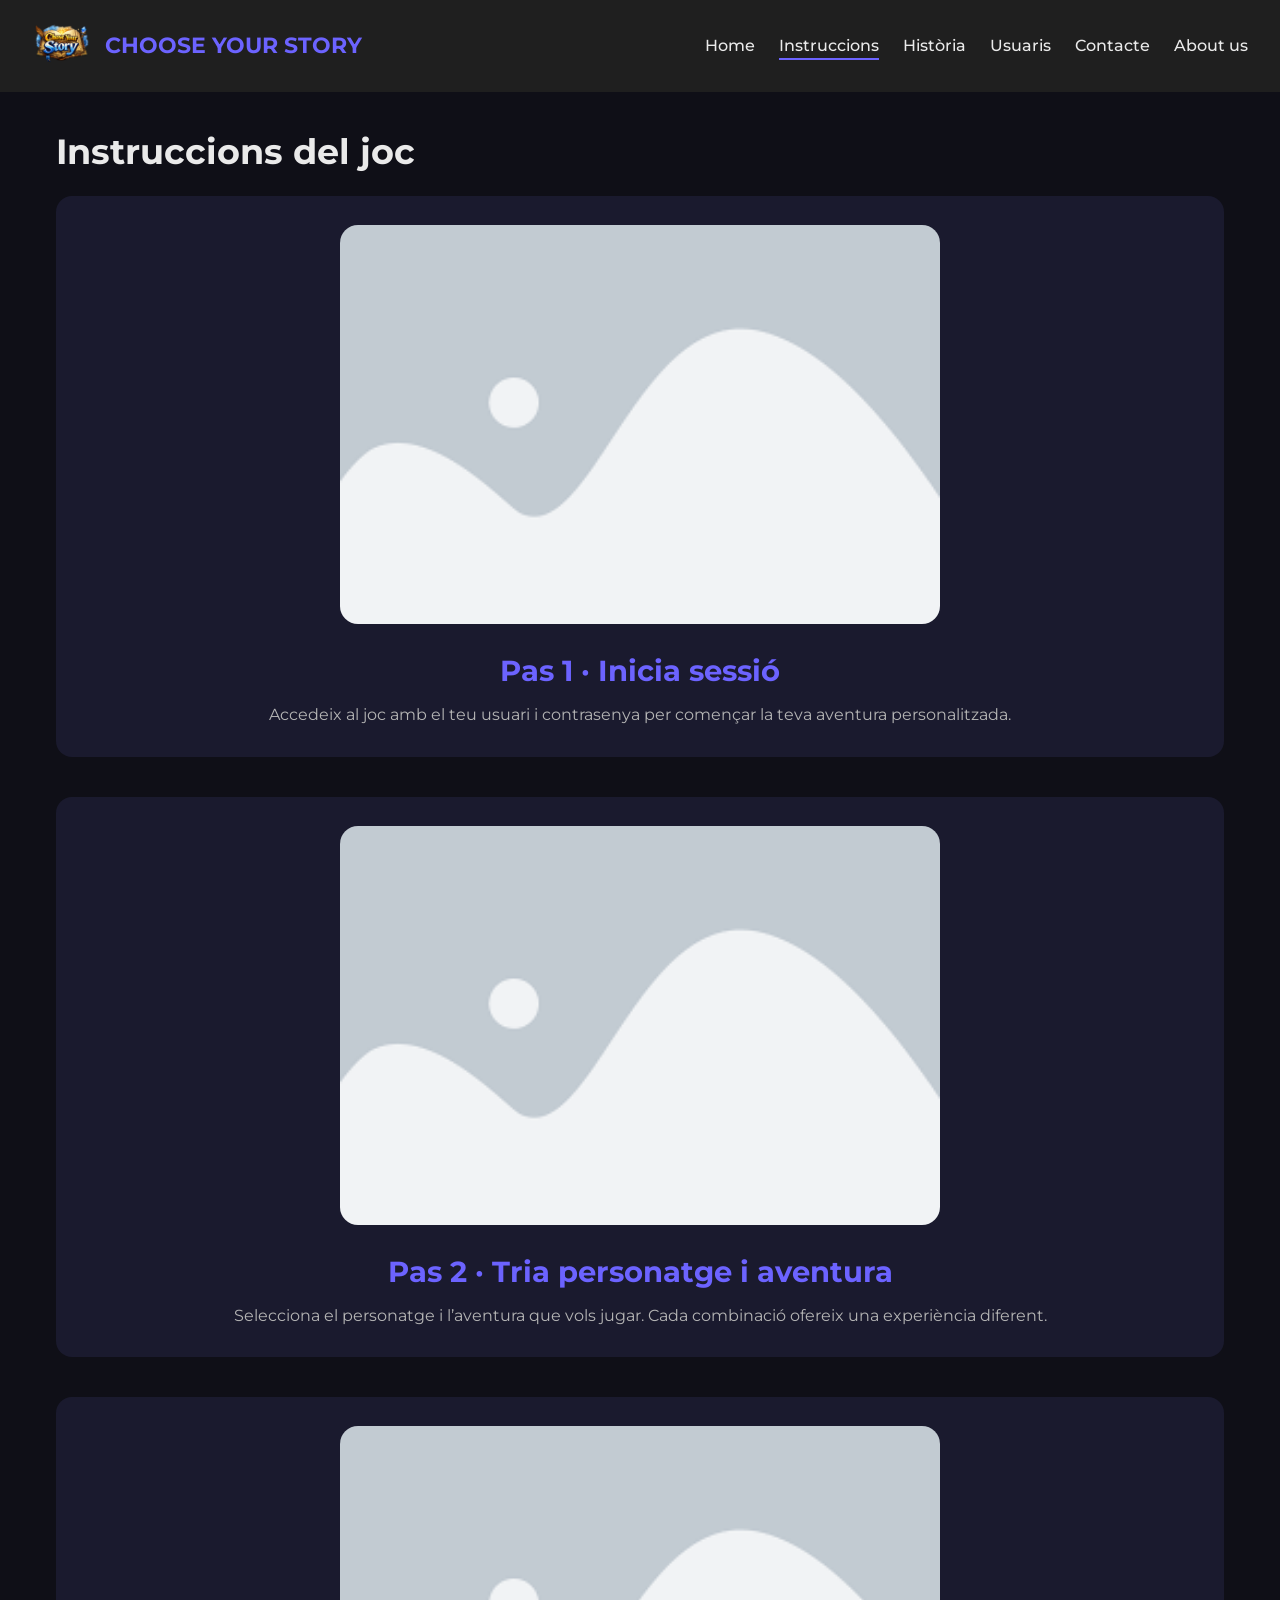
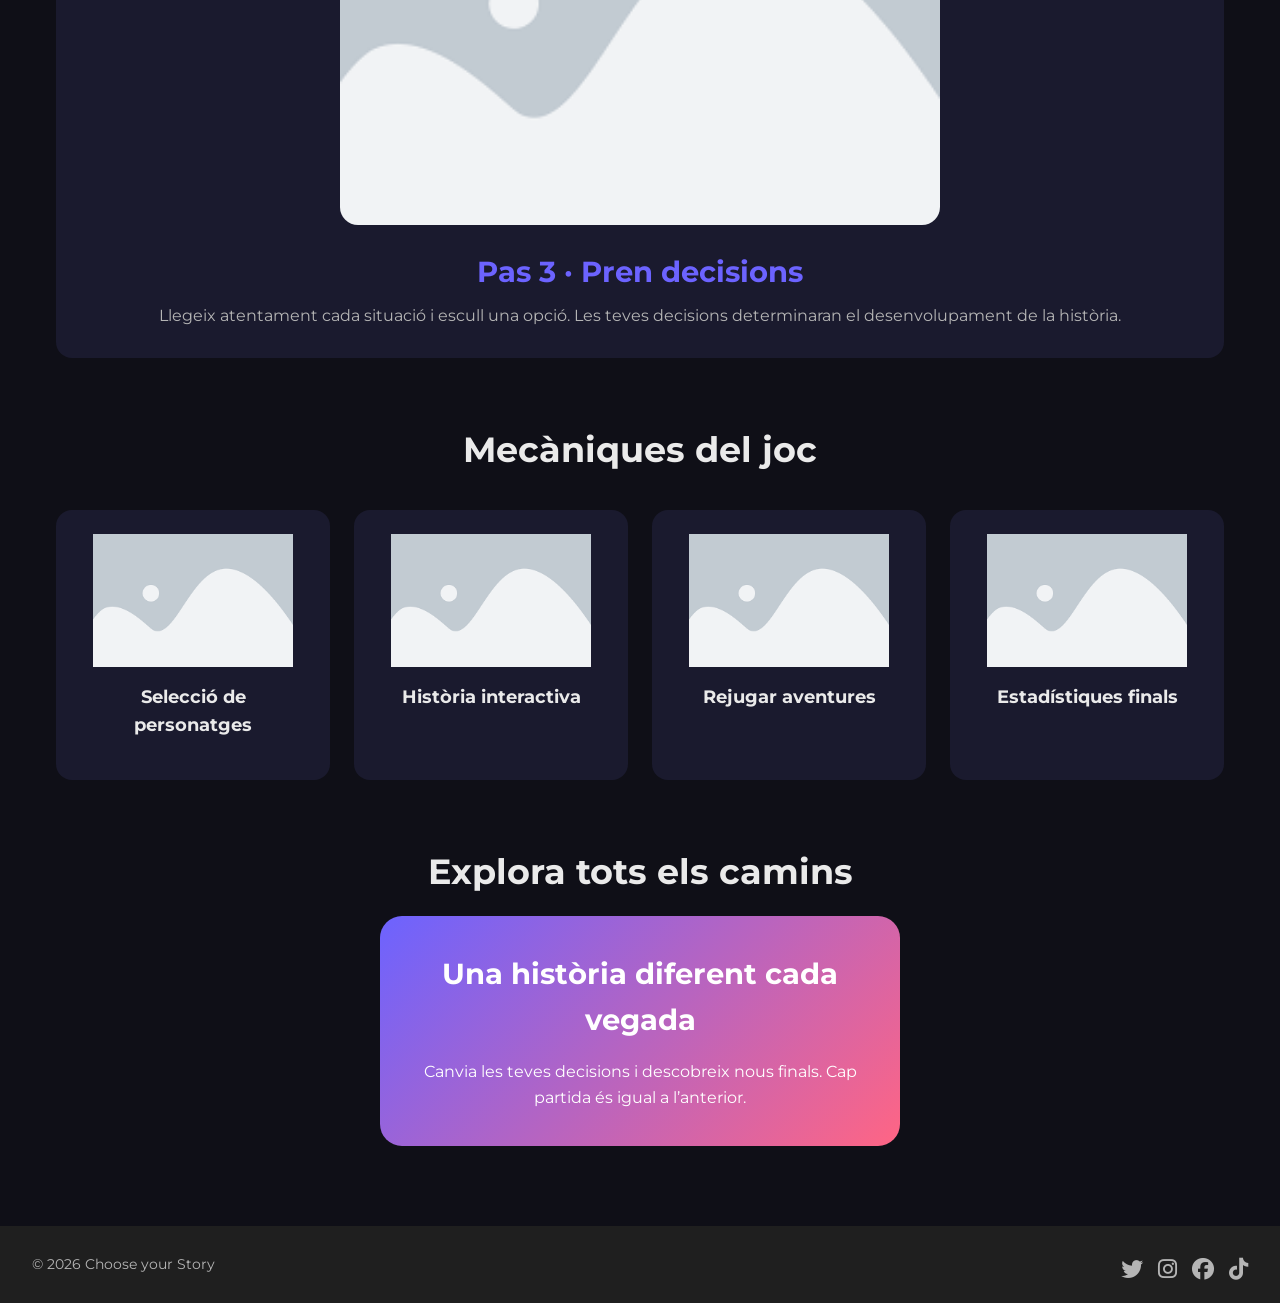
==== instructions.html @ 57b0c9cd "Remove unused files and reorganize project structure Deleted blank placeholder files and Python modu" ====
<!DOCTYPE html>
<html lang="ca">
<head>
  <meta charset="UTF-8">
  <meta name="viewport" content="width=device-width, initial-scale=1.0">
  <title>Choose Your Story | Instruccions</title>
  <link rel="icon" href="assets/img/logo.png"> 

  <!-- Google Fonts -->
  <link rel="preconnect" href="https://fonts.googleapis.com">
  <link rel="preconnect" href="https://fonts.gstatic.com" crossorigin>
  <link href="https://fonts.googleapis.com/css2?family=Montserrat:wght@300;500;700&display=swap" rel="stylesheet">

  <!-- Social Icons -->
  <link rel="stylesheet" href="https://cdnjs.cloudflare.com/ajax/libs/font-awesome/6.5.1/css/all.min.css">

  <!-- CSS -->
  <link rel="stylesheet" href="css/reset.css">
  <link rel="stylesheet" href="css/layout.css">
  <link rel="stylesheet" href="css/instructions.css">
</head>

<body>
  <!-- ================= HEADER ================= -->
  <header class="main-header">
    <div class="logo">
      <img src="assets/img/logo.png" alt="logo">
      <h1>CHOOSE YOUR STORY</h1>
    </div>

    <!-- Checkbox para controlar menú -->
    <input type="checkbox" id="menu-toggle" class="menu-toggle">
    <label for="menu-toggle" class="hamburger">
      <span></span>
      <span></span>
      <span></span>
    </label>

    <nav>
      <ul class="menu">
        <li><a href="index.html">Home</a></li>
        <li><a href="instructions.html" class="active">Instruccions</a></li>
        <li><a href="history.html">Història</a></li>
        <li><a href="users.html">Usuaris</a></li>
        <li><a href="contact.html">Contacte</a></li>
        <li><a href="about.html">About us</a></li>
      </ul>
    </nav>
  </header>


  <!-- ================= MAIN ================= -->
  <main>

    <!-- ================= INSTRUCCIONS DEL JOC ================= -->
    <section class="instructions-section">
      <h2>Instruccions del joc</h2>

      <article class="instruction-item">
        <img src="assets/img/placeholder.png" alt="Pantalla de login">
        <h3>Pas 1 · Inicia sessió</h3>
        <p>
          Accedeix al joc amb el teu usuari i contrasenya per començar
          la teva aventura personalitzada.
        </p>
      </article>

      <article class="instruction-item">
        <img src="assets/img/placeholder.png" alt="Selecció de personatge">
        <h3>Pas 2 · Tria personatge i aventura</h3>
        <p>
          Selecciona el personatge i l’aventura que vols jugar.
          Cada combinació ofereix una experiència diferent.
        </p>
      </article>

      <article class="instruction-item">
        <img src="assets/img/placeholder.png" alt="Preses de decisions">
        <h3>Pas 3 · Pren decisions</h3>
        <p>
          Llegeix atentament cada situació i escull una opció.
          Les teves decisions determinaran el desenvolupament de la història.
        </p>
      </article>
    </section>

    <!-- ================= MECÀNIQUES ================= -->
    <section class="mechanics-section">
      <h2>Mecàniques del joc</h2>
    
      <div class="mechanics-grid">
      
        <div class="mechanic-card">
          <img src="assets/img/placeholder.png" alt="Selecció de personatges">
          <h3>Selecció de personatges</h3>
        </div>
      
        <div class="mechanic-card">
          <img src="assets/img/placeholder.png" alt="Història interactiva">
          <h3>Història interactiva</h3>
        </div>
      
        <div class="mechanic-card">
          <img src="assets/img/placeholder.png" alt="Rejugar aventures">
          <h3>Rejugar aventures</h3>
        </div>
      
        <div class="mechanic-card">
          <img src="assets/img/placeholder.png" alt="Estadístiques finals">
          <h3>Estadístiques finals</h3>
        </div>
      
      </div>
    </section>

    <!-- ================= TARJETA INTERACTIVA ================= -->
    <section class="interactive-section">
      <a href="history.html" class="interactive-card-link">
        <h2>Explora tots els camins</h2>
        
        <div class="interactive-card">
          <h3>Una història diferent cada vegada</h3>
          <p>
            Canvia les teves decisions i descobreix nous finals.
            Cap partida és igual a l’anterior.
          </p>
        </div>
      </a>
    </section>
  </main>

  <!-- ================= FOOTER ================= -->
  <footer class="main-footer">
    <p>© 2026 Choose your Story</p>

    <div class="social-icons">
      <a href="#"><i class="fa-brands fa-twitter"></i></a>
      <a href="#"><i class="fa-brands fa-instagram"></i></a>
      <a href="#"><i class="fa-brands fa-facebook"></i></a>
      <a href="#"><i class="fa-brands fa-tiktok"></i></a>
    </div>
  </footer>
</body>
</html>
---- css/layout.css ----
/* =====================
   VARIABLES GLOBALES
===================== */
:root {
  --primary-color: #6c63ff;
  --secondary-color: #1f1f1f;
  --accent-color: #ff6584;
  --bg-color: #0f0f17;
  --text-color: #eaeaea;
  --muted-text: #b5b5b5;
  --max-width: 1200px;
}

/* =====================
   ESTILOS GENERALES
===================== */
body {
  font-family: 'Montserrat', sans-serif;
  background-color: var(--bg-color);
  color: var(--text-color);
  line-height: 1.6;
}

main {
  max-width: var(--max-width);
  margin: auto;
  padding: 2rem 1rem;
}

h1, h2, h3, h4 {
  font-weight: 700;
}

h2 {
  font-size: 2.2rem;
  margin-bottom: 1rem;
}

h3 {
  font-size: 1.8rem;
  margin-bottom: 1rem;
  text-align: center;
}

p {
  color: var(--muted-text);
}

/* =====================
   HEADER
===================== */
.main-header {
  display: flex;
  justify-content: space-between;
  align-items: center;
  padding: 1rem 2rem;
  background: var(--secondary-color);
  position: sticky;
  top: 0;
  z-index: 1000;
}

.logo {
  display: flex;
  align-items: center;
  gap: 0.8rem;
}

.logo img {
  width: 60px;
  height: auto;
}

.logo h1 {
  font-size: 1.4rem;
  color: var(--primary-color);
}

.menu {
  display: flex;
  gap: 1.5rem;
  list-style: none;
}

.menu a {
  color: var(--text-color);
  text-decoration: none;
  font-weight: 500;
  position: relative;
}

.menu a::after {
  content: "";
  position: absolute;
  bottom: -5px;
  left: 0;
  width: 0;
  height: 2px;
  background: var(--primary-color);
  transition: width 0.3s ease;
}

.menu a:hover::after,
.menu a.active::after {
  width: 100%;
}

/* =====================
   BOTONES
===================== */
.btn-primary,
.btn-secondary {
  display: inline-block;
  margin-top: 1.5rem;
  padding: 0.8rem 1.6rem;
  border-radius: 50px;
  text-decoration: none;
  font-weight: 600;
  transition: all 0.3s ease;
}

.btn-primary {
  background: var(--primary-color);
  color: white;
}

.btn-primary:hover {
  background: var(--accent-color);
}

.btn-secondary {
  border: 2px solid var(--primary-color);
  color: var(--primary-color);
}

.btn-secondary:hover {
  background: var(--primary-color);
  color: white;
}


/* =====================
   FOOTER
===================== */
.main-footer {
  display: flex;
  justify-content: space-between;
  align-items: center;
  padding: 1rem 2rem;
  background: var(--secondary-color);
}

.main-footer p {
  font-size: 0.9rem;
}

.social-icons {
  display: flex;
  justify-content: center;
  gap: 15px;
  margin-top: 10px;
}

.social-icons a {
  color: var(--muted-text);
  font-size: 22px;
  transition: color 0.3s ease;
}

.social-icons a:hover {
  color: var(--text-color);
}


/* =====================
   RESPONSIVE MEDIA QUERIES
===================== */

/* Tablets: 768px a 1024px */
@media (max-width: 1024px) {
  body {
    font-size: 15px;
  }

  main {
    padding: 1.5rem 1rem;
  }

  h2 {
    font-size: 2rem;
  }

  h3 {
    font-size: 1.5rem;
  }

  /* Header */
  .main-header {
    padding: 1rem 1.5rem;
  }

  .logo h1 {
    font-size: 1.2rem;
  }

  .menu {
    gap: 1rem;
  }

  .menu a {
    font-size: 0.95rem;
  }

  /* Footer */
  .main-footer {
    flex-direction: column;
    gap: 1rem;
    text-align: center;
  }

  .social-icons {
    margin-top: 0.5rem;
  }
}

/* Móviles: hasta 767px */
@media (max-width: 767px) {
  body {
    font-size: 14px;
  }

  main {
    padding: 1rem 0.8rem;
  }

  h2 {
    font-size: 1.75rem;
  }

  h3 {
    font-size: 1.3rem;
  }

  /* Header */
  .main-header {
    flex-direction: column;
    align-items: flex-start;
    padding: 1rem;
    gap: 1rem;
  }

  .logo {
    gap: 0.5rem;
  }

  .logo h1 {
    font-size: 1.1rem;
  }

  .menu {
    flex-direction: column;
    width: 100%;
    gap: 0.8rem;
  }

  .menu a {
    font-size: 0.9rem;
  }

  /* Botones */
  .btn-primary,
  .btn-secondary {
    padding: 0.6rem 1.2rem;
    font-size: 0.9rem;
  }

  /* Footer */
  .main-footer {
    flex-direction: column;
    gap: 0.5rem;
    text-align: center;
  }

  .social-icons {
    margin-top: 0.5rem;
  }
}

/* =====================
   HAMBURGUESA
===================== */
.menu-toggle {
  display: none;
}

.hamburger {
  display: none; /* Solo visible en móvil */
  flex-direction: column;
  justify-content: space-between;
  width: 28px;
  height: 20px;
  cursor: pointer;
}

.hamburger span {
  display: block;
  height: 3px;
  background: var(--text-color);
  border-radius: 2px;
  transition: all 0.3s ease;
}

/* Animación hamburguesa -> X */
.menu-toggle:checked + .hamburger span:nth-child(1) {
  transform: rotate(45deg) translate(5px, 5px);
}

.menu-toggle:checked + .hamburger span:nth-child(2) {
  opacity: 0;
}

.menu-toggle:checked + .hamburger span:nth-child(3) {
  transform: rotate(-45deg) translate(5px, -5px);
}

/* =====================
   RESPONSIVE MENU
===================== */
@media (max-width: 767px) {
  /* Mostrar hamburguesa */
  .hamburger {
    display: flex;
  }

  /* Ocultar menú por defecto */
  .menu {
    flex-direction: column;
    width: 100%;
    max-height: 0;
    overflow: hidden;
    transition: max-height 0.3s ease;
  }

  /* Mostrar menú cuando el checkbox está activo */
  .menu-toggle:checked ~ nav .menu {
    max-height: 500px; /* Ajustable según número de items */
  }

  /* Ajustes de header */
  .main-header {
    flex-direction: column;
    align-items: flex-start;
    gap: 1rem;
    padding: 1rem;
  }

  .menu a {
    font-size: 0.95rem;
    padding: 0.5rem 0;
  }
}
---- css/instructions.css ----
/* =====================
   SECCIÓ INSTRUCCIONS
===================== */
.instructions-section {
  margin-bottom: 4rem;
}

.instruction-item {
  background-color: #1a1a2e;
  padding: 1.8rem;
  border-radius: 16px;
  margin-bottom: 2.5rem;
  text-align: center;
}

.instruction-item img {
  display: block;
  margin: 0 auto 1.5rem auto;
  width: 600px;
  max-width: 100%;
  border-radius: 18px;
}

.instruction-item h3 {
  color: var(--primary-color);
  margin-bottom: 0.5rem;
}

/* =====================
   MECÀNIQUES
===================== */
.mechanics-section {
  margin-bottom: 4rem;
  text-align: center;
}

.mechanics-grid {
  display: grid;
  grid-template-columns: repeat(auto-fit, minmax(220px, 1fr));
  gap: 1.5rem;
  margin-top: 2rem;
}

.mechanic-card {
  background-color: #1a1a2e;
  padding: 1.5rem;
  border-radius: 16px;
  text-align: center;
  transition: transform 0.3s ease;
}

.mechanic-card:hover {
  transform: translateY(-6px);
}

.mechanic-card img {
  display: block;
  margin: 0 auto 1rem auto;
  width: 200px;
  max-width: 100%;
}

.mechanic-card h3 {
  font-size: 1.1rem;
  color: var(--text-color);
}


/* =====================
   TARJETA INTERACTIVA
===================== */
.interactive-section {
  text-align: center;
  margin-bottom: 3rem;
}

.interactive-card {
  max-width: 520px;
  margin: auto;
  padding: 2.2rem;
  border-radius: 22px;
  background: linear-gradient(
    135deg,
    var(--primary-color),
    var(--accent-color)
  );
  color: white;
  cursor: pointer;
  transition: transform 0.4s ease, box-shadow 0.4s ease;
}

.interactive-card p {
  color: white;
}

.interactive-card:hover {
  transform: scale(1.05) rotate(-1deg);
  box-shadow: 0 25px 45px rgba(0, 0, 0, 0.4);
}


/* =====================
   RESPONSIVE MEDIA QUERIES
===================== */

/* Tablets: 768px a 1024px */
@media (max-width: 1024px) {
  /* Instructions Section */
  .instruction-item {
    padding: 1.5rem;
  }

  .instruction-item img {
    width: 100%;
  }

  .instruction-item h3 {
    font-size: 1.4rem;
  }

  /* Mechanics Section */
  .mechanics-grid {
    grid-template-columns: repeat(auto-fit, minmax(180px, 1fr));
    gap: 1.2rem;
  }

  .mechanic-card {
    padding: 1.2rem;
  }

  .mechanic-card img {
    width: 150px;
  }

  .mechanic-card h3 {
    font-size: 1rem;
  }

  /* Interactive Card */
  .interactive-card {
    max-width: 90%;
    padding: 2rem;
  }
}

/* Móviles: hasta 767px */
@media (max-width: 767px) {
  /* Instructions Section */
  .instructions-section {
    margin-bottom: 2.5rem;
  }

  .instruction-item {
    padding: 1rem;
    margin-bottom: 1.8rem;
  }

  .instruction-item img {
    width: 100%;
  }

  .instruction-item h3 {
    font-size: 1.2rem;
  }

  /* Mechanics Section */
  .mechanics-section {
    margin-bottom: 2.5rem;
  }

  .mechanics-grid {
    grid-template-columns: 1fr; /* Una sola columna */
    gap: 1rem;
  }

  .mechanic-card {
    padding: 1rem;
  }

  .mechanic-card img {
    width: 120px;
  }

  .mechanic-card h3 {
    font-size: 0.95rem;
  }

  /* Interactive Card */
  .interactive-section {
    margin-bottom: 2rem;
  }

  .interactive-card {
    max-width: 95%;
    padding: 1.5rem;
  }

  .interactive-card p {
    font-size: 0.95rem;
  }
}
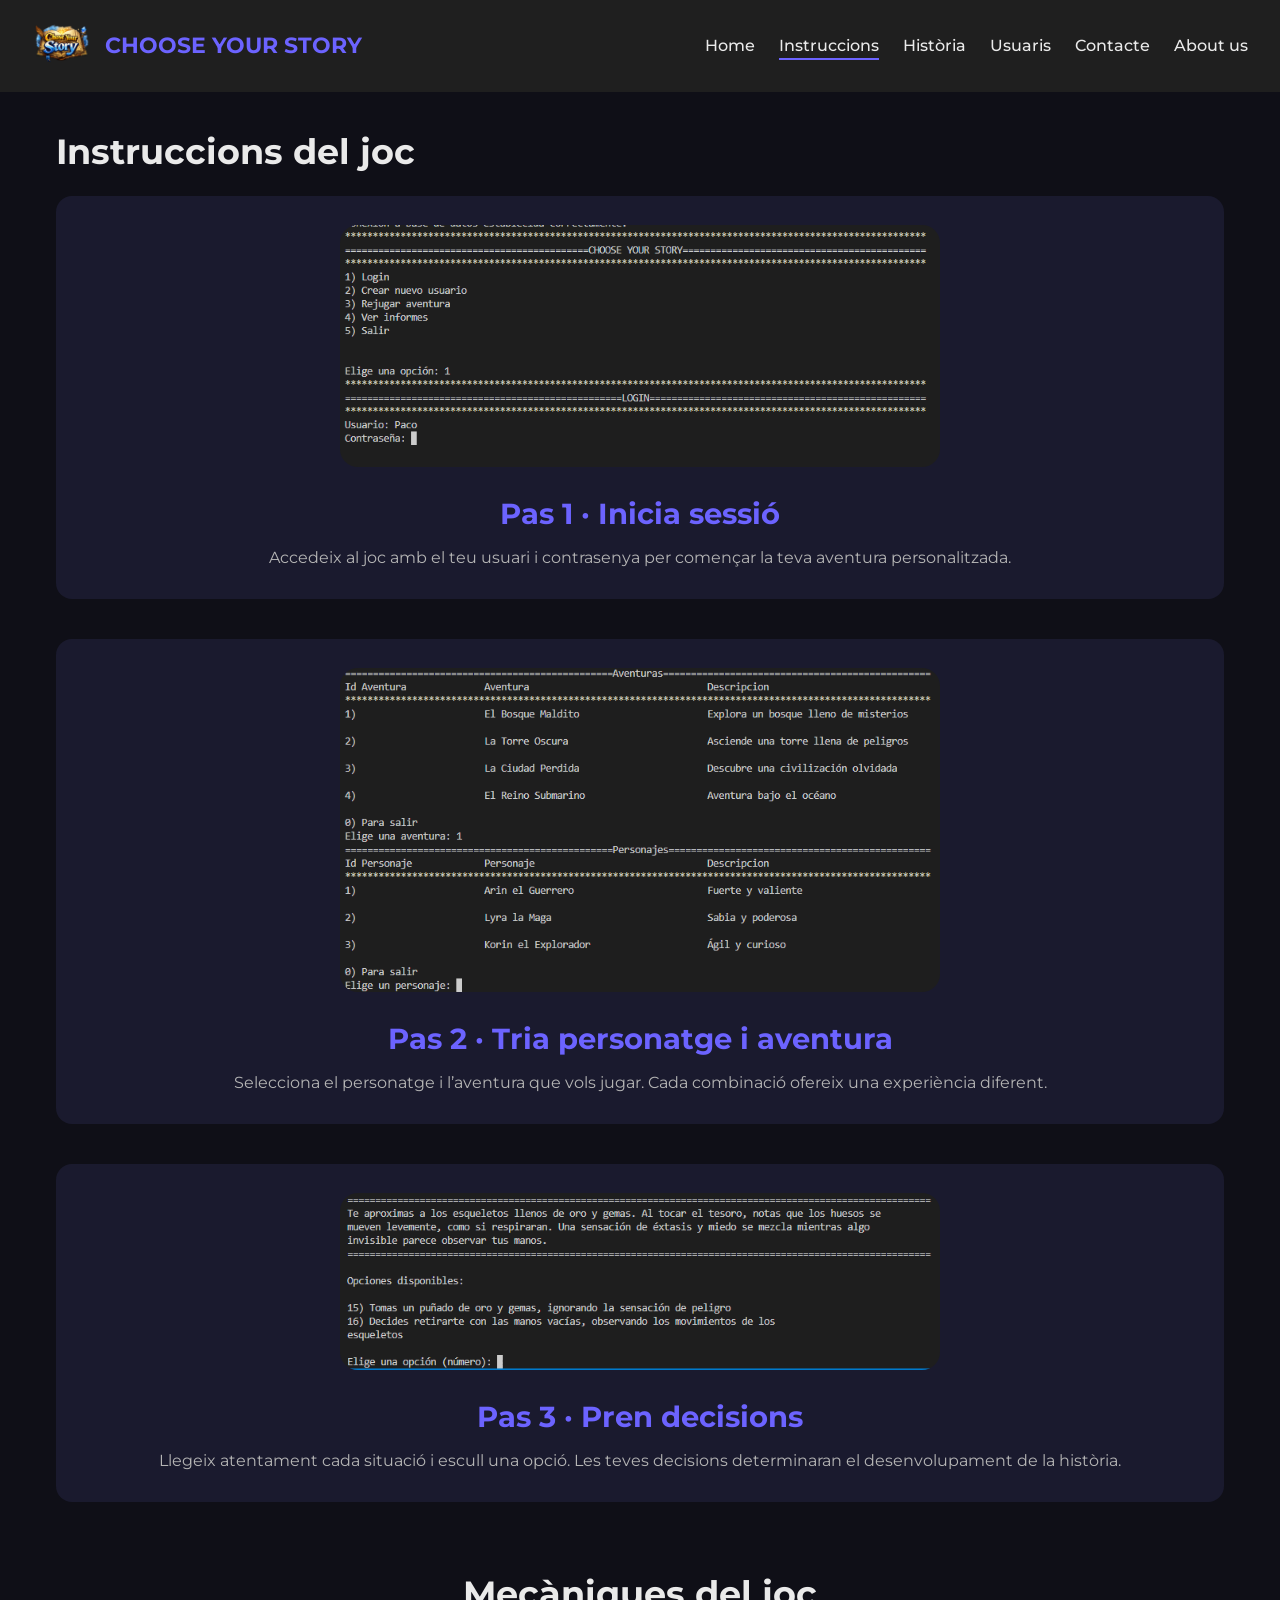
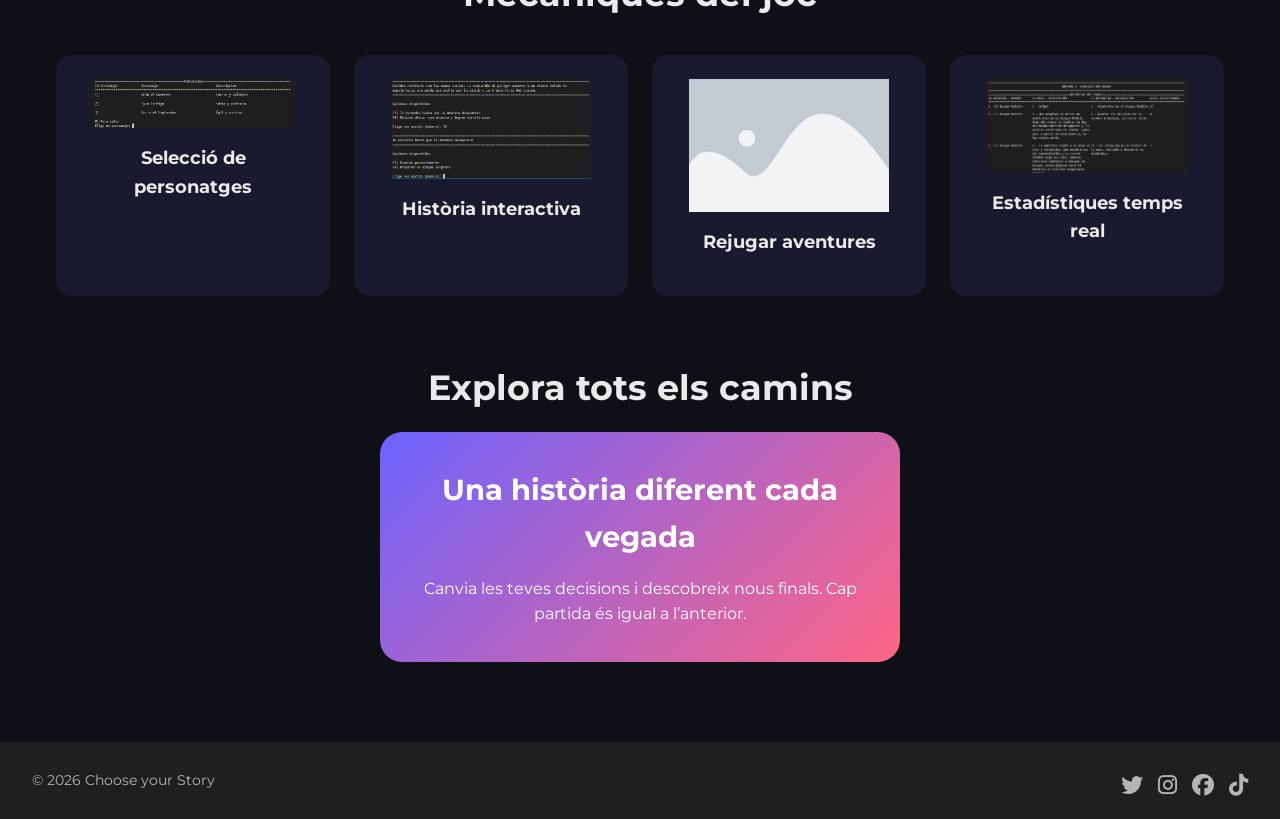
==== commit a9324876: "Merge branch 'Aleix' into Page" ====
--- a/instructions.html
+++ b/instructions.html
@@ -57,7 +57,7 @@
       <h2>Instruccions del joc</h2>
 
       <article class="instruction-item">
-        <img src="assets/img/placeholder.png" alt="Pantalla de login">
+        <img src="assets/img/inicioSesion.PNG" alt="Pantalla de login">
         <h3>Pas 1 · Inicia sessió</h3>
         <p>
           Accedeix al joc amb el teu usuari i contrasenya per començar
@@ -66,7 +66,7 @@
       </article>
 
       <article class="instruction-item">
-        <img src="assets/img/placeholder.png" alt="Selecció de personatge">
+        <img src="assets/img/seleccion.PNG" alt="Selecció de personatge">
         <h3>Pas 2 · Tria personatge i aventura</h3>
         <p>
           Selecciona el personatge i l’aventura que vols jugar.
@@ -75,7 +75,7 @@
       </article>
 
       <article class="instruction-item">
-        <img src="assets/img/placeholder.png" alt="Preses de decisions">
+        <img src="assets/img/decisiones.PNG" alt="Preses de decisions">
         <h3>Pas 3 · Pren decisions</h3>
         <p>
           Llegeix atentament cada situació i escull una opció.
@@ -91,12 +91,12 @@
       <div class="mechanics-grid">
       
         <div class="mechanic-card">
-          <img src="assets/img/placeholder.png" alt="Selecció de personatges">
+          <img src="assets/img/personajes.PNG" alt="Selecció de personatges">
           <h3>Selecció de personatges</h3>
         </div>
       
         <div class="mechanic-card">
-          <img src="assets/img/placeholder.png" alt="Història interactiva">
+          <img src="assets/img/historia.PNG" alt="Història interactiva">
           <h3>Història interactiva</h3>
         </div>
       
@@ -106,8 +106,8 @@
         </div>
       
         <div class="mechanic-card">
-          <img src="assets/img/placeholder.png" alt="Estadístiques finals">
-          <h3>Estadístiques finals</h3>
+          <img src="assets/img/Estadisticas.PNG" alt="Estadístiques a temps real">
+          <h3>Estadístiques temps real</h3>
         </div>
       
       </div>
